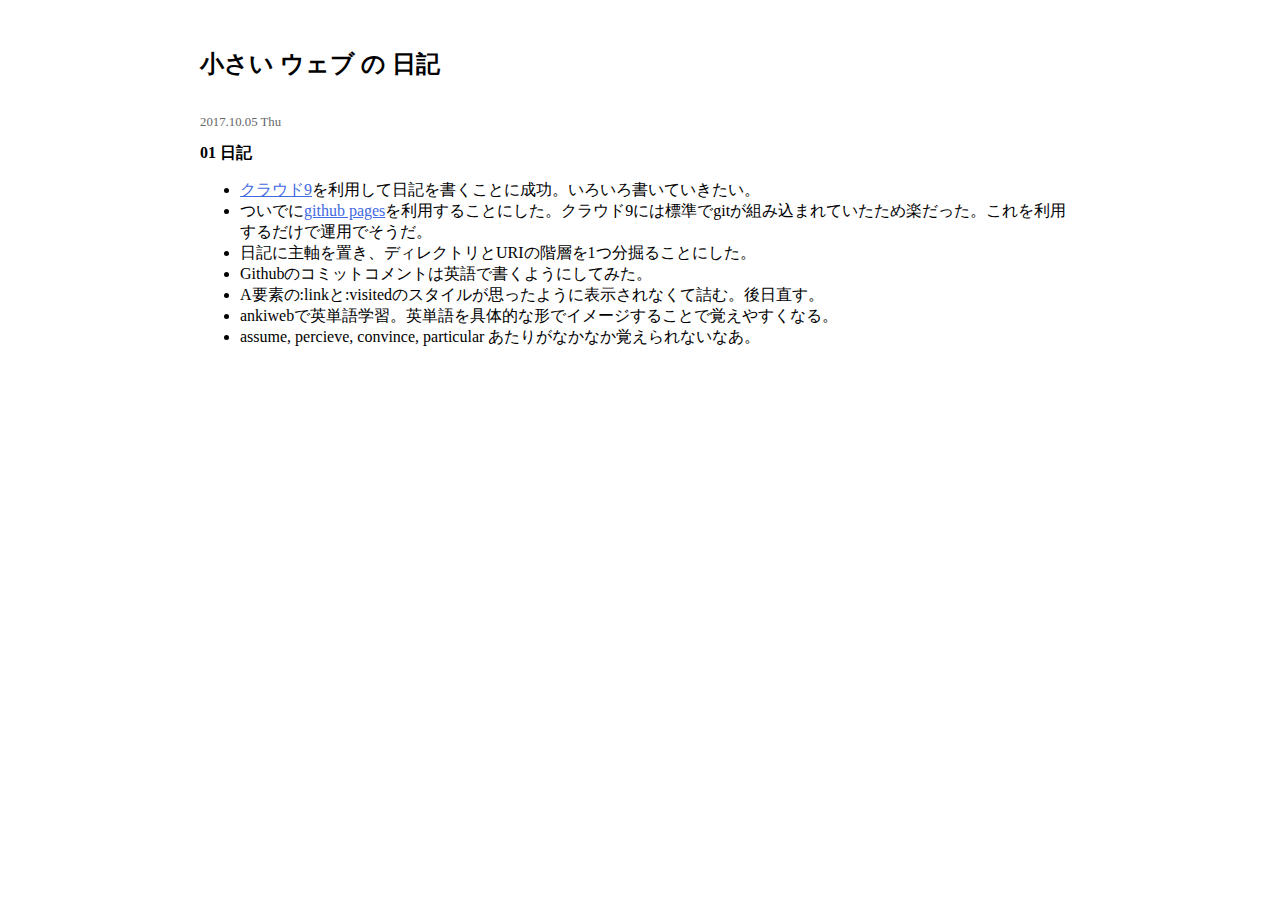
==== 20171005/index.html @ b015930e "I edited sentence." ====
<!DOCTYPE html>
<html lang="ja">

<head>
<meta charset="utf-8">
<title>日記帳</title>
<link rel="stylesheet" href="../css/style.css" type="text/css" />
</head>

<body>
<h1><a href="../">小さい ウェブ の 日記</a></h1>
<time>2017.10.05 Thu</time>

<h2>01 日記</h2>
<ul>
<li><a href="https://c9.io/">クラウド9</a>を利用して日記を書くことに成功。いろいろ書いていきたい。
</li><li>ついでに<a href="https://faketurn.github.io">github pages</a>を利用することにした。クラウド9には標準でgitが組み込まれていたため楽だった。これを利用するだけで運用でそうだ。
</li><li>日記に主軸を置き、ディレクトリとURIの階層を1つ分掘ることにした。
</li><li>Githubのコミットコメントは英語で書くようにしてみた。
</li><li>A要素の:linkと:visitedのスタイルが思ったように表示されなくて詰む。後日直す。
</li><li>ankiwebで英単語学習。英単語を具体的な形でイメージすることで覚えやすくなる。
</li><li>assume, percieve, convince, particular あたりがなかなか覚えられないなあ。
</li>
</ul>

</body>
</html>
---- css/style.css ----
body {
	margin: 3rem auto auto;
	padding: 0 1rem;
	font-family: "メイリオ";
	max-width: 55rem;
}
h1 {
	margin: auto 0 2rem;
	font-size: 150%;
}
time {
	font-size: 80%;
	color: #666;
}

h2 {
	font-size: 100%;
	font-weight: bold;
}
/*
A element style
*/
a {
	color: #000;
	text-decoration: none;
	display: inline-block;
}
a:link {
	color: #000;
}
a:visited {
	color: #000;
}
a:hover,
a:active {
	color: #000;
	text-decoration: underline;
}

ul a {
	text-decoration: none;
}
ul a:link {
	color: royalblue;
	text-decoration: underline;
}
ul a:visited {
	color: orangered;
}
ul a:hover,
ul a:active {
	color: royalblue;
	text-decoration: underline;
}
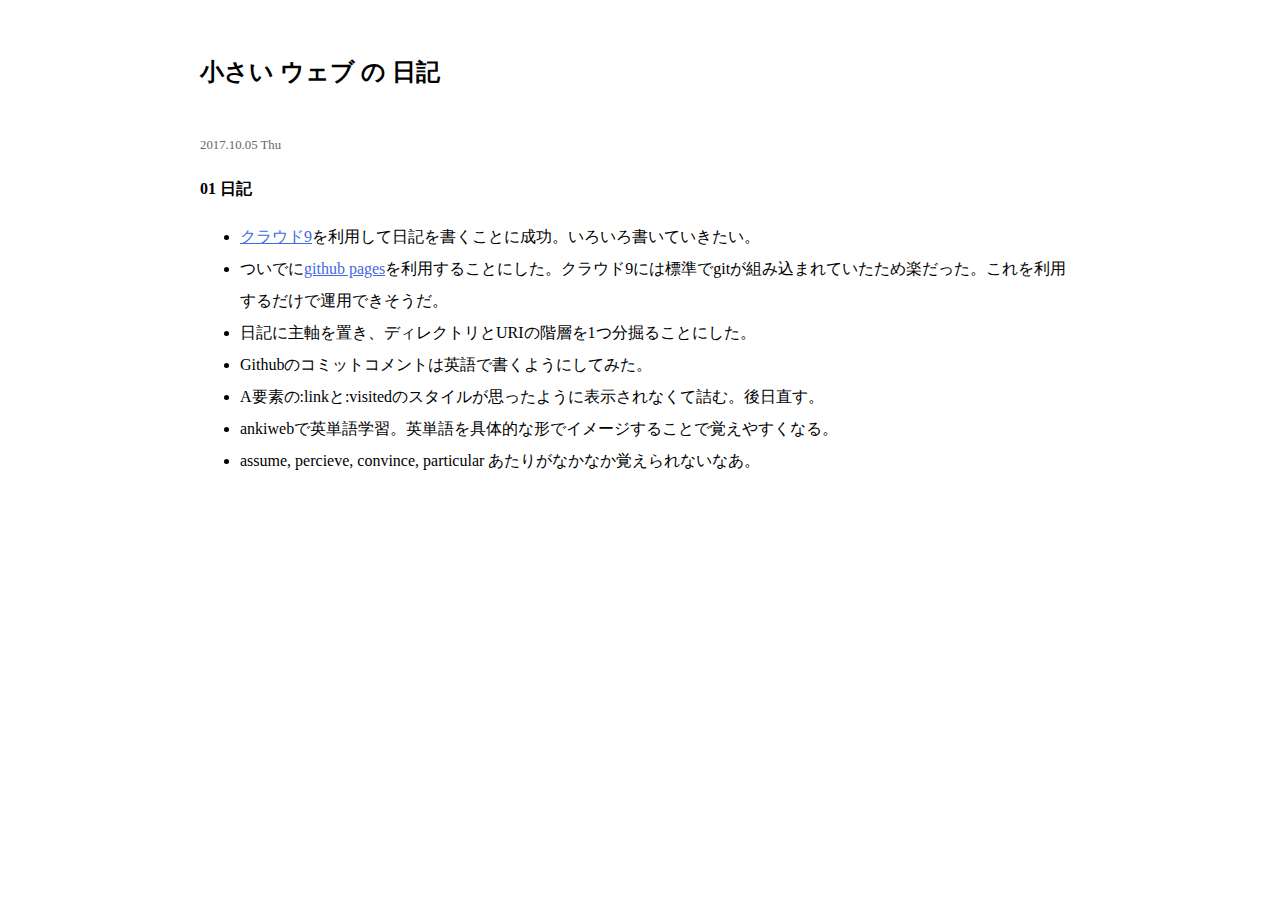
==== commit ddecd522: "improved body's line-height = 2." ====
--- a/20171005/index.html
+++ b/20171005/index.html
@@ -14,7 +14,7 @@
 <h2>01 日記</h2>
 <ul>
 <li><a href="https://c9.io/">クラウド9</a>を利用して日記を書くことに成功。いろいろ書いていきたい。
-</li><li>ついでに<a href="https://faketurn.github.io">github pages</a>を利用することにした。クラウド9には標準でgitが組み込まれていたため楽だった。これを利用するだけで運用でそうだ。
+</li><li>ついでに<a href="https://faketurn.github.io">github pages</a>を利用することにした。クラウド9には標準でgitが組み込まれていたため楽だった。これを利用するだけで運用できそうだ。
 </li><li>日記に主軸を置き、ディレクトリとURIの階層を1つ分掘ることにした。
 </li><li>Githubのコミットコメントは英語で書くようにしてみた。
 </li><li>A要素の:linkと:visitedのスタイルが思ったように表示されなくて詰む。後日直す。
--- a/css/style.css
+++ b/css/style.css
@@ -3,6 +3,7 @@
 	padding: 0 1rem;
 	font-family: "メイリオ";
 	max-width: 55rem;
+	line-height: 2;
 }
 h1 {
 	margin: auto 0 2rem;
@@ -45,7 +46,7 @@
 	text-decoration: underline;
 }
 ul a:visited {
-	color: orangered;
+	color: mediumvioletred;
 }
 ul a:hover,
 ul a:active {
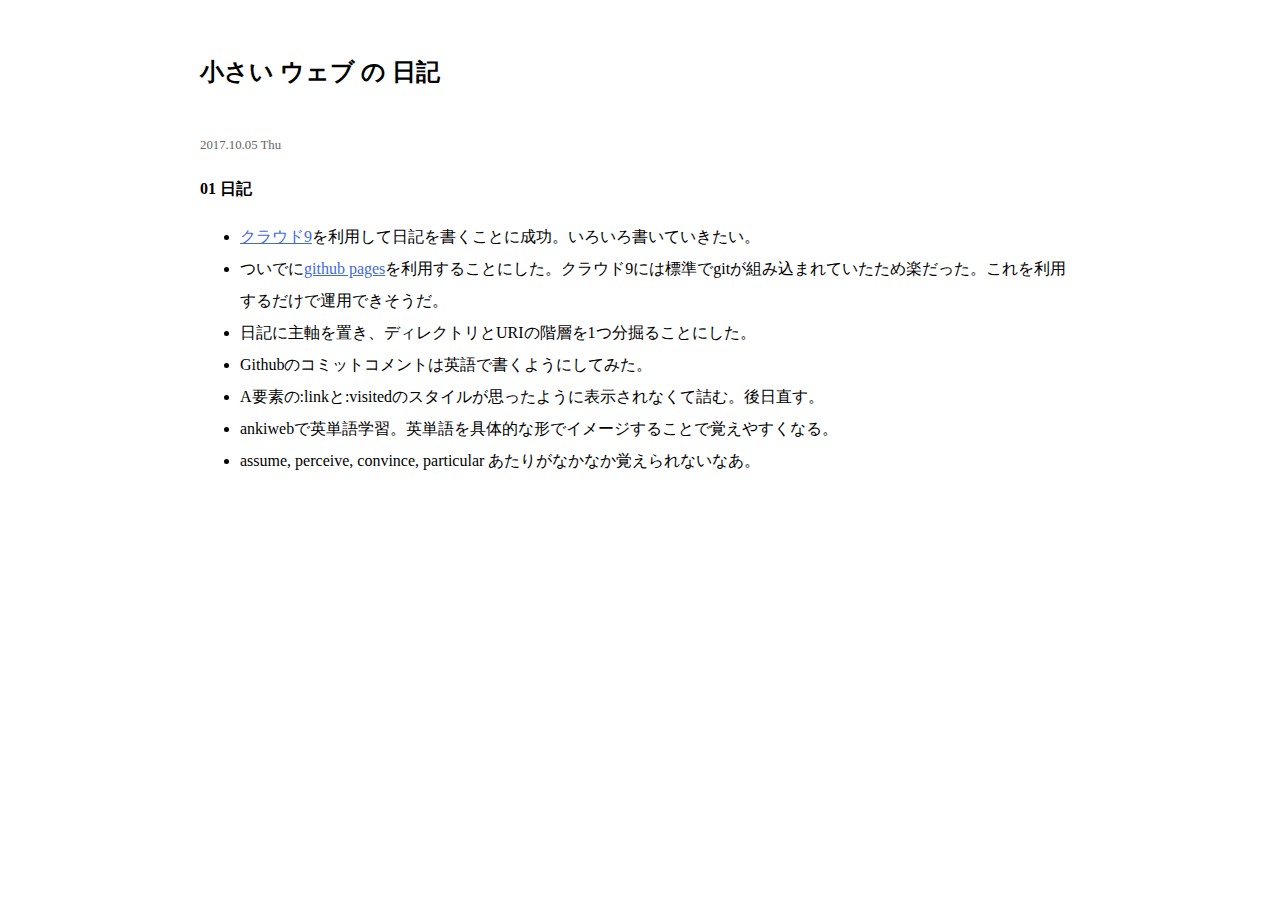
==== commit a564f7e8: "fix misperper" ====
--- a/20171005/index.html
+++ b/20171005/index.html
@@ -19,7 +19,7 @@
 </li><li>Githubのコミットコメントは英語で書くようにしてみた。
 </li><li>A要素の:linkと:visitedのスタイルが思ったように表示されなくて詰む。後日直す。
 </li><li>ankiwebで英単語学習。英単語を具体的な形でイメージすることで覚えやすくなる。
-</li><li>assume, percieve, convince, particular あたりがなかなか覚えられないなあ。
+</li><li>assume, perceive, convince, particular あたりがなかなか覚えられないなあ。
 </li>
 </ul>
 
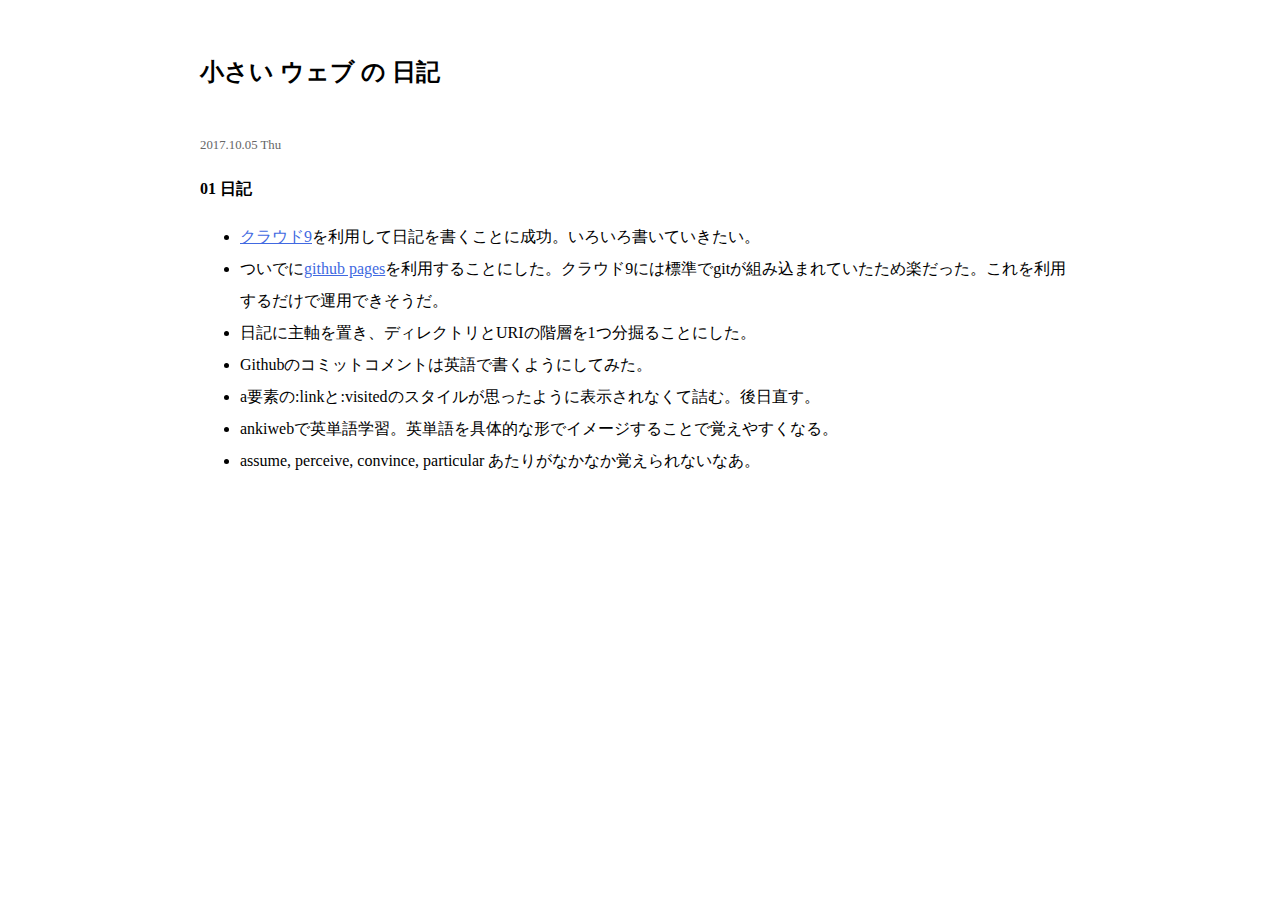
==== commit 564f2774: "fixed misspelled." ====
--- a/20171005/index.html
+++ b/20171005/index.html
@@ -17,7 +17,7 @@
 </li><li>ついでに<a href="https://faketurn.github.io">github pages</a>を利用することにした。クラウド9には標準でgitが組み込まれていたため楽だった。これを利用するだけで運用できそうだ。
 </li><li>日記に主軸を置き、ディレクトリとURIの階層を1つ分掘ることにした。
 </li><li>Githubのコミットコメントは英語で書くようにしてみた。
-</li><li>A要素の:linkと:visitedのスタイルが思ったように表示されなくて詰む。後日直す。
+</li><li>a要素の:linkと:visitedのスタイルが思ったように表示されなくて詰む。後日直す。
 </li><li>ankiwebで英単語学習。英単語を具体的な形でイメージすることで覚えやすくなる。
 </li><li>assume, perceive, convince, particular あたりがなかなか覚えられないなあ。
 </li>
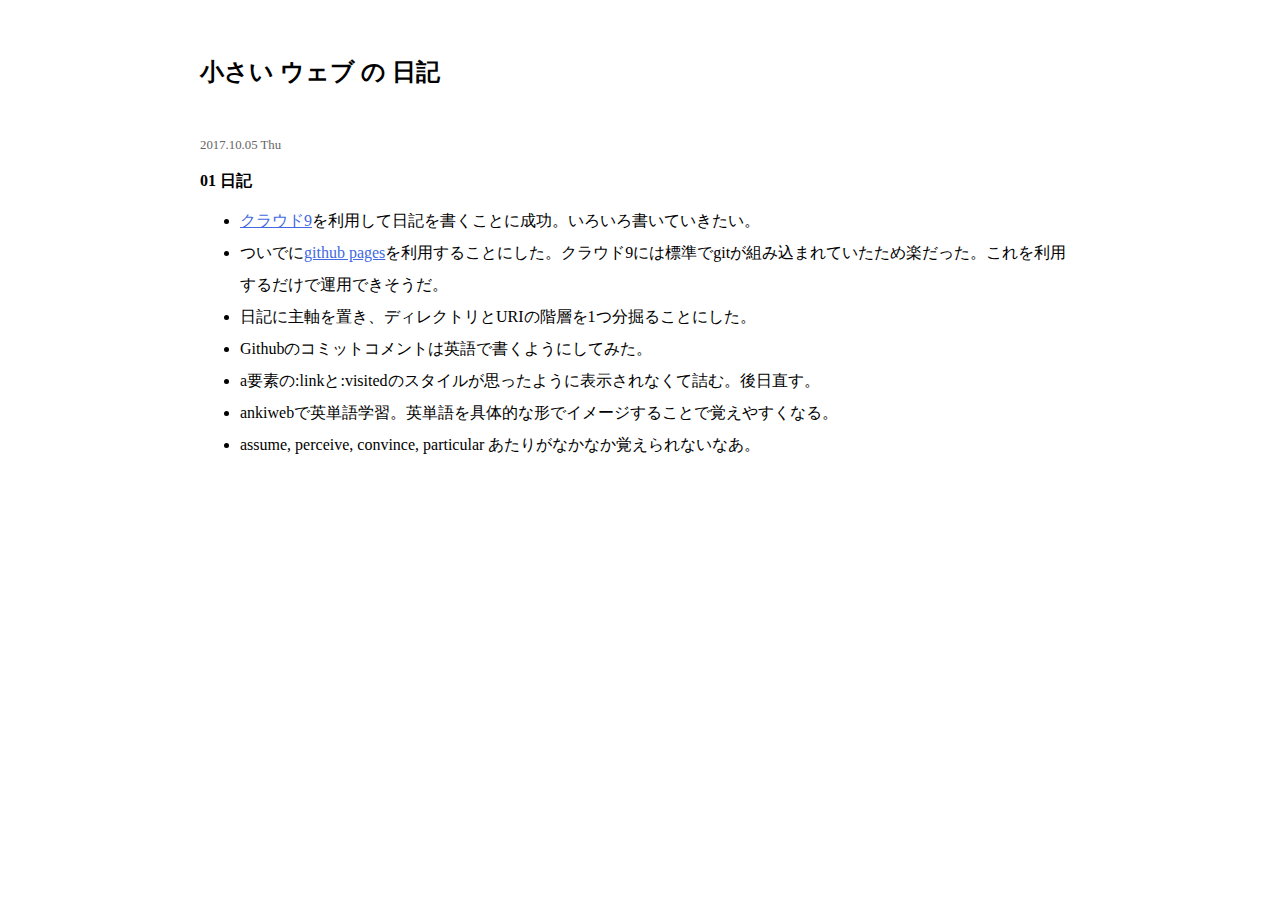
==== commit 40733bd0: "fixed sectioning markup. added section element." ====
--- a/20171005/index.html
+++ b/20171005/index.html
@@ -9,6 +9,8 @@
 
 <body>
 <h1><a href="../">小さい ウェブ の 日記</a></h1>
+
+<section>
 <time>2017.10.05 Thu</time>
 
 <h2>01 日記</h2>
@@ -23,5 +25,8 @@
 </li>
 </ul>
 
+</section>
+
+
 </body>
 </html>
--- a/css/style.css
+++ b/css/style.css
@@ -17,6 +17,7 @@
 h2 {
 	font-size: 100%;
 	font-weight: bold;
+	line-height: 1;
 }
 /*
 A element style
@@ -24,7 +25,6 @@
 a {
 	color: #000;
 	text-decoration: none;
-	display: inline-block;
 }
 a:link {
 	color: #000;
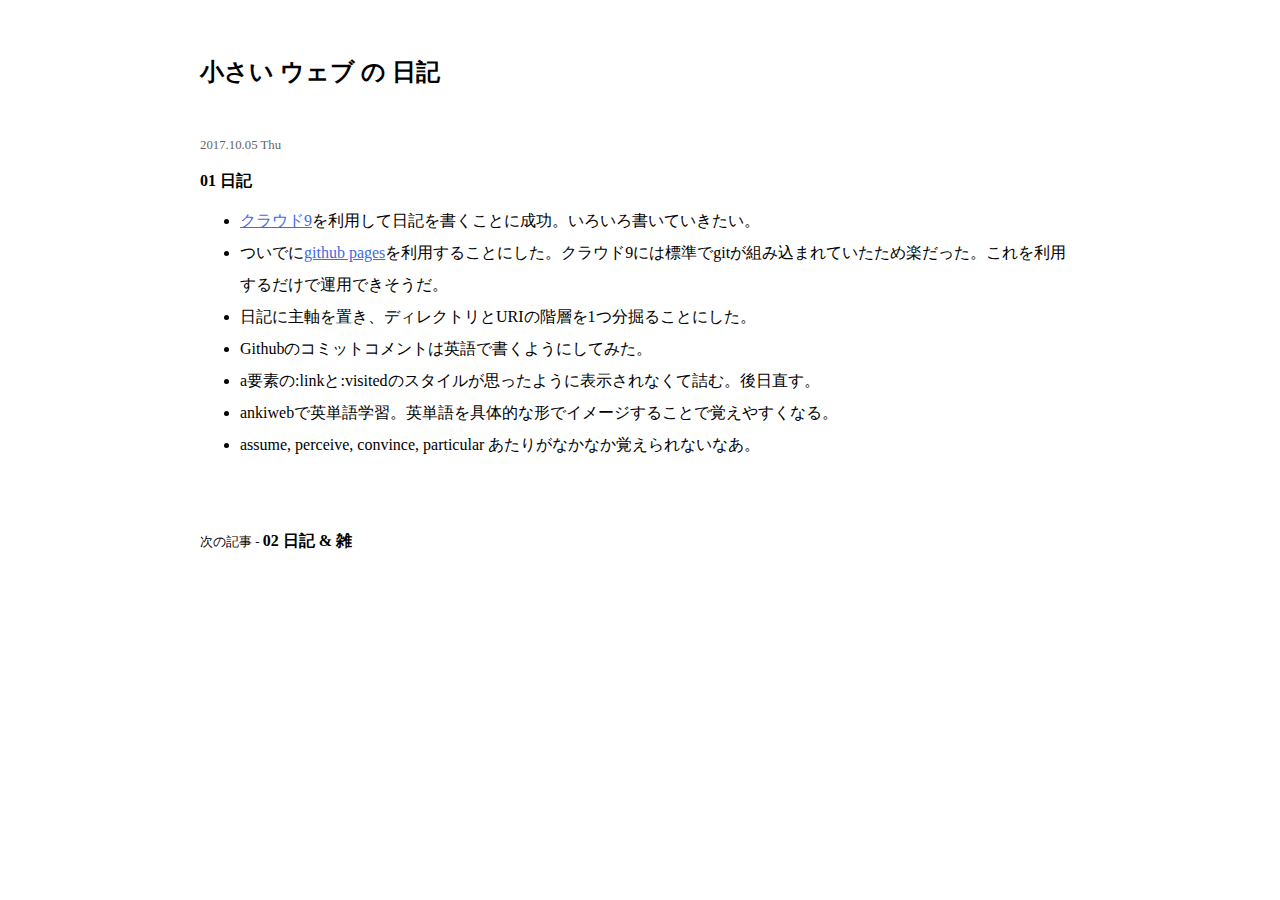
==== commit 9ecf976a: "HTML link modified." ====
--- a/20171005/index.html
+++ b/20171005/index.html
@@ -10,7 +10,7 @@
 <body>
 <h1><a href="../">小さい ウェブ の 日記</a></h1>
 
-<section>
+<article>
 <time>2017.10.05 Thu</time>
 
 <h2>01 日記</h2>
@@ -25,8 +25,11 @@
 </li>
 </ul>
 
-</section>
+</article>
 
+<footer>
+<nav>次の記事 - <a href="../20171006/">02 日記 &amp; 雑</a></nav>
+</footer>
 
 </body>
 </html>
--- a/css/style.css
+++ b/css/style.css
@@ -1,5 +1,5 @@
 body {
-	margin: 3rem auto auto;
+	margin: 3rem auto;
 	padding: 0 1rem;
 	font-family: "メイリオ";
 	max-width: 55rem;
@@ -7,15 +7,15 @@
 }
 h1 {
 	margin: auto 0 2rem;
-	font-size: 150%;
+	font-size: 1.5rem;
 }
 time {
-	font-size: 80%;
+	font-size: .8rem;
 	color: #666;
 }
 
 h2 {
-	font-size: 100%;
+	font-size: 1rem;
 	font-weight: bold;
 	line-height: 1;
 }
@@ -38,18 +38,37 @@
 	text-decoration: underline;
 }
 
-ul a {
+/*
+Article contents
+*/
+article {
+	margin-bottom: 4rem;
+}
+article a {
 	text-decoration: none;
 }
-ul a:link {
+article a:link {
 	color: royalblue;
 	text-decoration: underline;
 }
-ul a:visited {
+article a:visited {
 	color: mediumvioletred;
 }
-ul a:hover,
-ul a:active {
+article a:hover,
+article a:active {
 	color: royalblue;
 	text-decoration: underline;
-}+}
+/*
+Footer contents
+*/
+footer {
+	font-size: .8rem;
+}
+footer a {
+	font-size: 1rem;
+	font-weight: bold;
+}
+footer time {
+	font-weight: normal;
+}
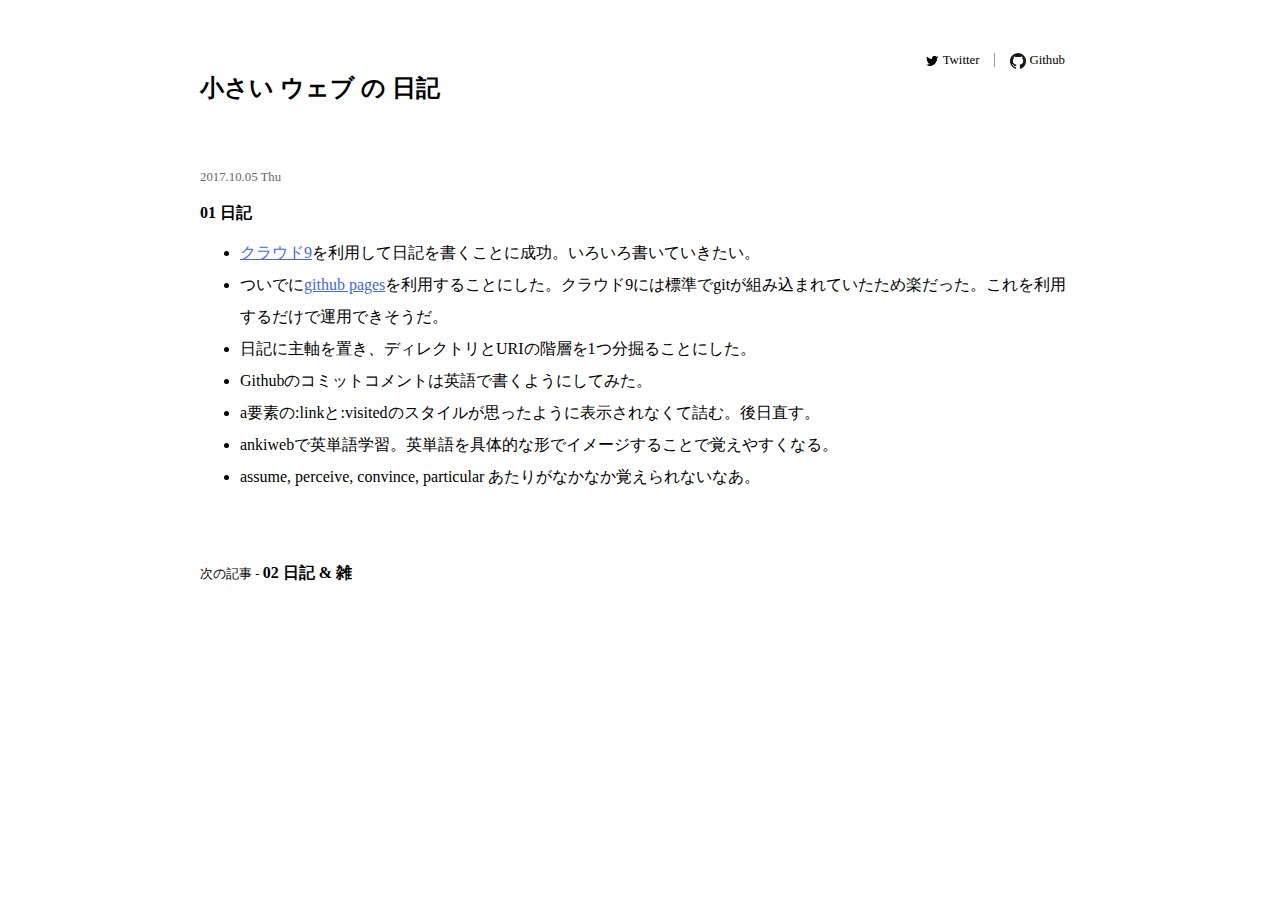
==== commit f2c0029f: "customized Header section. added twitter and github Link." ====
--- a/20171005/index.html
+++ b/20171005/index.html
@@ -8,7 +8,16 @@
 </head>
 
 <body>
-<h1><a href="../">小さい ウェブ の 日記</a></h1>
+
+<header>
+<nav>
+<ul class="head_nav">
+	<li><h1><a href="../">小さい ウェブ の 日記</a></h1></li>
+	<li><a href="//twitter.com/faketurn"><img src="../media/twitter_icon.png">Twitter</a></li>
+	<li><a href="//github.com/faketurn"><img src="../media/github_icon.png">Github</a></li>
+</ul>
+</nav>
+</header>
 
 <article>
 <time>2017.10.05 Thu</time>
--- a/css/style.css
+++ b/css/style.css
@@ -5,10 +5,7 @@
 	max-width: 55rem;
 	line-height: 2;
 }
-h1 {
-	margin: auto 0 2rem;
-	font-size: 1.5rem;
-}
+
 time {
 	font-size: .8rem;
 	color: #666;
@@ -38,6 +35,39 @@
 	text-decoration: underline;
 }
 
+/*
+Header contents
+*/
+.head_nav {
+	margin: auto 0 2rem;
+	padding: 0;
+	display: flex;
+	list-style: none;
+	font-size: .8rem;
+}
+.head_nav li:first-child {
+	margin-right: auto;
+}
+.head_nav li a {
+	padding-right: 15px;
+	padding-left: 15px;
+	border-right: 1px solid #999;
+}
+.head_nav li:first-child a {
+	padding-left: 0;
+}
+.head_nav li:first-child a,
+.head_nav li:last-child a{
+	border: none;
+}
+h1 {
+	font-size: 1.5rem;
+}
+.head_nav img {
+	margin-right: 3px;
+	width: 16px;
+	vertical-align: middle;
+}
 /*
 Article contents
 */
